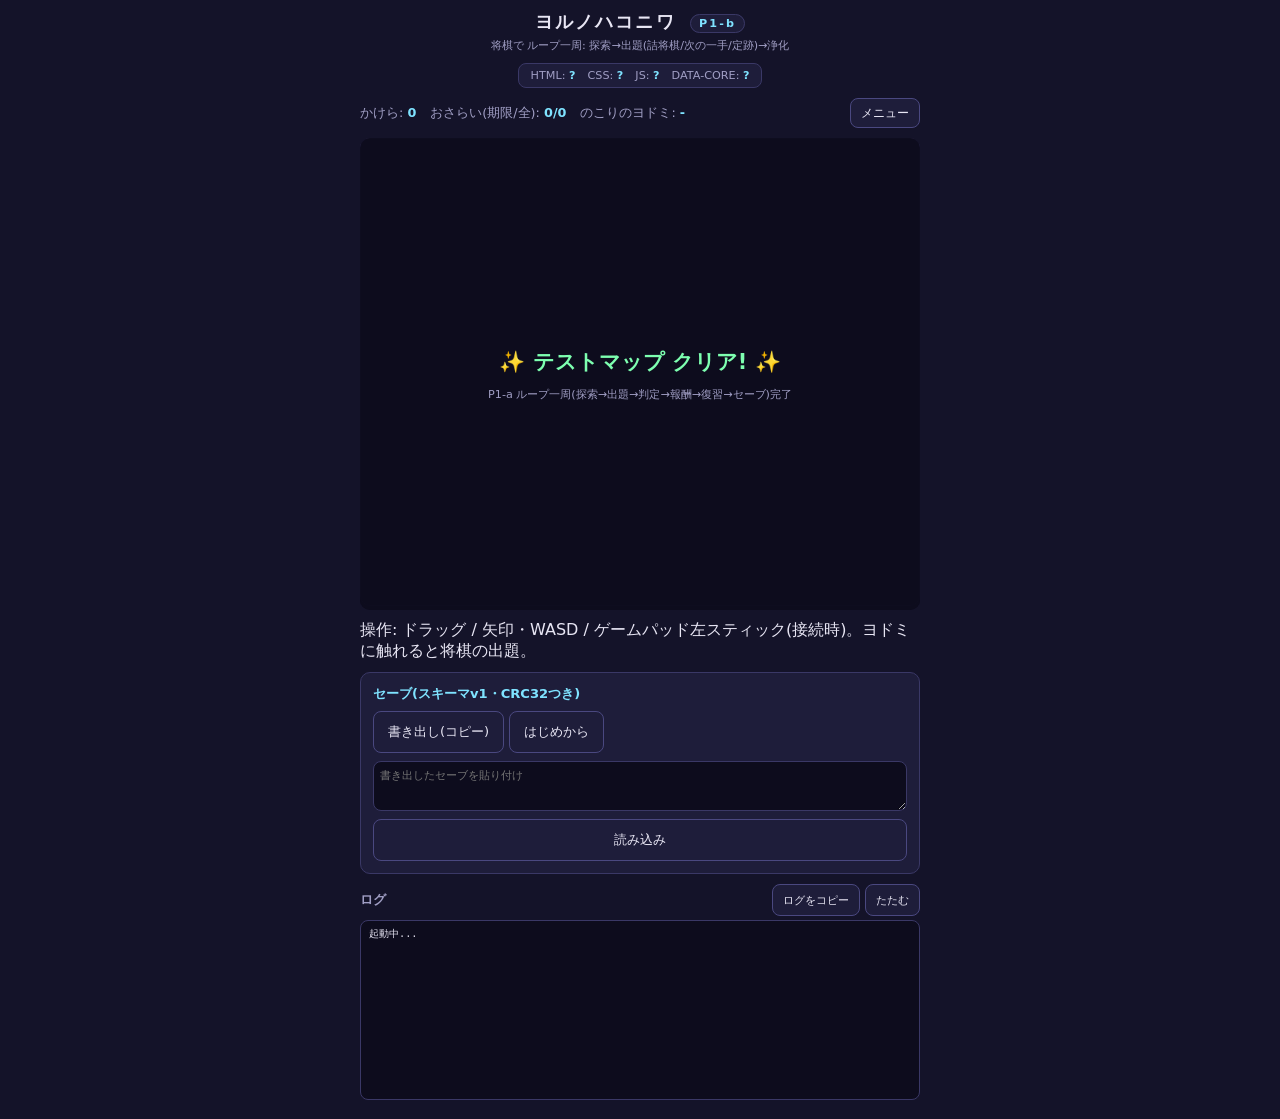
==== p1/index.html @ bb7d727a "Add files via upload" ====
<!DOCTYPE html>
<html lang="ja">
<head>
<meta charset="UTF-8">
<meta name="viewport" content="width=device-width, initial-scale=1.0, maximum-scale=1.0, user-scalable=no, viewport-fit=cover">
<meta name="apple-mobile-web-app-capable" content="yes">
<meta name="apple-mobile-web-app-title" content="ヨルノハコニワ">
<meta name="apple-mobile-web-app-status-bar-style" content="black-translucent">
<title>ヨルノハコニワ P1-b - 将棋モジュール接続</title>
<script>window.BUILD_HTML = 'p1-002'; window.SUBJECT_ID = 'shogi';</script>
<link rel="stylesheet" href="style.css?v=p1-002">
<script src="js/engine/core_data.js?v=p1-002" defer></script>
<script src="js/engine/input_audio.js?v=p1-002" defer></script>
<script src="js/engine/world_encounter.js?v=p1-002" defer></script>
<script src="js/engine/save_core.js?v=p1-002" defer></script>
<script src="js/subjects/shogi/engine.js?v=p1-002" defer></script>
<script src="js/subjects/shogi/widget.js?v=p1-002" defer></script>
<script src="js/subjects/shogi/subject.js?v=p1-002" defer></script>
<script src="js/boot.js?v=p1-002" defer></script>
</head>
<body>

<header class="top">
  <h1>ヨルノハコニワ <span class="spike-tag">P1-b</span></h1>
  <p class="sub">将棋で ループ一周: 探索→出題(詰将棋/次の一手/定跡)→浄化</p>
</header>

<div id="cache-warning" class="cache-warning hidden">⚠️ ビルドID不一致。再読み込みしてください。</div>
<div class="build-bar">
  <span>HTML: <b id="build-html">?</b></span>
  <span>CSS: <b id="build-css">?</b></span>
  <span>JS: <b id="build-js">?</b></span>
  <span>DATA-CORE: <b id="build-core">?</b></span>
  <span id="css-build-probe" aria-hidden="true"></span>
</div>

<main>
  <div class="hud">
    <span>かけら: <b id="hud-gold">0</b></span>
    <span>おさらい(期限/全): <b id="hud-review">0/0</b></span>
    <span>のこりのヨドミ: <b id="hud-left">-</b></span>
    <button id="btn-menu" type="button" class="mini">メニュー</button>
  </div>

  <div class="field-wrap">
    <canvas id="field" class="stage"></canvas>
    <div id="enc-overlay" class="enc-overlay hidden"></div>
    <div id="clear-banner" class="clear-banner hidden">✨ テストマップ クリア! ✨<br><span class="small">P1-a ループ一周(探索→出題→判定→報酬→復習→セーブ)完了</span></div>
  </div>
  <p class="hint">操作: ドラッグ / 矢印・WASD / ゲームパッド左スティック(接続時)。ヨドミに触れると将棋の出題。</p>

  <div id="menu-panel" class="panel hidden">
    <h2>セーブ(スキーマv1・CRC32つき)</h2>
    <div class="btn-row">
      <button id="btn-export" type="button">書き出し(コピー)</button>
      <button id="btn-reset" type="button">はじめから</button>
    </div>
    <textarea id="import-text" rows="3" placeholder="書き出したセーブを貼り付け"></textarea>
    <button id="btn-import" type="button">読み込み</button>
  </div>

  <section class="debug">
    <div class="debug-head">
      <h2>ログ</h2>
      <div>
        <button id="btn-copy-log" type="button">ログをコピー</button>
        <button id="btn-toggle-log" type="button">たたむ</button>
      </div>
    </div>
    <div id="log" class="log"><div>起動中...</div></div>
  </section>
</main>
</body>
</html>
---- p1/style.css ----
/* ヨルノハコニワ Spike 2 スタイル(Spike 1の夜テーマを継承した検証UI) */

/* CSSビルドID: デプロイ時に必ず更新(README記載の7箇所と揃える) */
#css-build-probe::after { content: 'p1-002'; }
#css-build-probe { position: absolute; visibility: hidden; }

:root {
  --night: #141329;
  --night-soft: #1e1d3a;
  --ink: #e8e6f4;
  --ink-dim: #a09ec4;
  --glow: #7fe3ff;
  --good: #7dffb0;
  --warn: #ff5d73;
}

* { box-sizing: border-box; margin: 0; padding: 0; }

html, body {
  background: var(--night);
  color: var(--ink);
  font-family: "Hiragino Kaku Gothic ProN", "Hiragino Sans", "Yu Gothic", system-ui, sans-serif;
  -webkit-tap-highlight-color: transparent;
  -webkit-touch-callout: none;
  touch-action: manipulation;
}

body {
  min-height: 100dvh;
  padding: max(10px, env(safe-area-inset-top)) max(12px, env(safe-area-inset-right))
           max(16px, env(safe-area-inset-bottom)) max(12px, env(safe-area-inset-left));
  display: flex; flex-direction: column; align-items: center; gap: 10px;
}

.top { text-align: center; }
.top h1 { font-size: 1.1rem; letter-spacing: 0.12em; }
.spike-tag {
  font-size: 0.7rem; vertical-align: middle;
  background: var(--night-soft); border: 1px solid #3a3866;
  border-radius: 999px; padding: 2px 8px; margin-left: 6px; color: var(--glow);
}
.sub { font-size: 0.7rem; color: var(--ink-dim); margin-top: 4px; }

.build-bar {
  display: flex; flex-wrap: wrap; gap: 8px 12px; justify-content: center;
  font-size: 0.7rem; color: var(--ink-dim);
  background: var(--night-soft); border: 1px solid #3a3866;
  border-radius: 8px; padding: 5px 12px;
}
.build-bar b { color: var(--glow); font-weight: 600; }
.cache-warning {
  background: var(--warn); color: #fff; font-size: 0.8rem; font-weight: 700;
  border-radius: 8px; padding: 8px 12px; text-align: center;
}
.hidden { display: none; }

main { display: flex; flex-direction: column; align-items: center; gap: 10px; width: 100%; max-width: 560px; }

button {
  font-size: 0.82rem; font-family: inherit;
  background: var(--night-soft); color: var(--ink);
  border: 1px solid #4a4880; border-radius: 8px;
  padding: 8px 14px; min-height: 42px;
  touch-action: manipulation;
}
button:active { background: #34325e; }
button:disabled { opacity: 0.6; }
button.primary {
  width: 100%; font-size: 1rem; font-weight: 700; min-height: 52px;
  background: #24335e; border-color: var(--glow); color: var(--glow);
  box-shadow: 0 0 16px rgba(127, 227, 255, 0.15);
}

.summary { min-height: 1.2em; font-size: 0.85rem; font-weight: 700; }
.summary.pass { color: var(--good); }
.summary.fail { color: var(--warn); }

.suites { display: grid; grid-template-columns: repeat(3, 1fr); gap: 8px; width: 100%; }
.card {
  background: var(--night-soft); border: 1px solid #3a3866; border-radius: 10px;
  padding: 8px; text-align: center;
}
.card-name { font-size: 0.75rem; color: var(--ink-dim); }
.card-status { font-size: 0.8rem; font-weight: 700; margin-top: 4px; min-height: 2.2em; }
.card.running { border-color: var(--glow); }
.card.pass { border-color: var(--good); }
.card.pass .card-status { color: var(--good); }
.card.fail { border-color: var(--warn); }
.card.fail .card-status { color: var(--warn); }

.debug { width: 100%; }
.debug-head { display: flex; justify-content: space-between; align-items: center; margin-bottom: 4px; }
.debug-head h2, .notes h2 { font-size: 0.8rem; color: var(--ink-dim); }
.debug-head button { min-height: 32px; padding: 4px 10px; font-size: 0.7rem; }
.log {
  background: #0d0c1d; border: 1px solid #3a3866; border-radius: 8px;
  font-family: ui-monospace, Menlo, monospace;
  font-size: 0.64rem; line-height: 1.5;
  height: 180px; overflow-y: auto; padding: 6px 8px;
  -webkit-user-select: text; user-select: text;
  overscroll-behavior: contain;
}
.log.collapsed { display: none; }
.log .warn { color: var(--warn); }
.log .ok { color: var(--good); }

.notes { width: 100%; font-size: 0.72rem; color: var(--ink-dim); }
.notes ol { padding-left: 1.4em; display: grid; gap: 3px; }

/* ---- Spike 3 追加スタイル ---- */
.panel {
  width: 100%; background: var(--night-soft); border: 1px solid #3a3866;
  border-radius: 10px; padding: 12px; display: flex; flex-direction: column; gap: 8px;
}
.panel h2 { font-size: 0.82rem; color: var(--glow); }
.panel .hint { font-size: 0.7rem; color: var(--ink-dim); line-height: 1.5; }
.kv { font-size: 0.74rem; line-height: 1.7; }
.kv .ok, .ok { color: var(--good); }
.kv .warn, .warn { color: var(--warn); }
.big-id {
  font-size: 1.6rem; font-weight: 800; letter-spacing: 0.25em; text-align: center;
  color: var(--glow); background: #0d0c1d; border-radius: 8px; padding: 10px;
}
textarea {
  width: 100%; background: #0d0c1d; color: var(--ink); border: 1px solid #3a3866;
  border-radius: 8px; font-family: ui-monospace, Menlo, monospace; font-size: 0.7rem; padding: 6px;
  -webkit-user-select: text; user-select: text;
}
.stage { width: 100%; height: 46vh; border-radius: 10px; border: 1px solid #3a3866; background: #10142a; touch-action: none; }
.hud { display: flex; gap: 14px; font-size: 0.8rem; color: var(--ink-dim); }
.hud b { color: var(--glow); }
.slider-row { font-size: 0.78rem; color: var(--ink-dim); width: 100%; display: flex; align-items: center; gap: 8px; }
.slider-row input { flex: 1; }
.menu-list { display: flex; flex-direction: column; gap: 10px; width: 100%; }
.menu-list a {
  display: block; text-decoration: none; text-align: center;
  background: #24335e; border: 1px solid var(--glow); color: var(--glow);
  border-radius: 10px; padding: 16px; font-weight: 700; font-size: 0.95rem;
}
.menu-list .desc { font-size: 0.68rem; color: var(--ink-dim); font-weight: 400; margin-top: 4px; }

/* ---- P1-a ゲームシェル追加 ---- */
.field-wrap { position: relative; width: 100%; }
.stage.field { height: 52vh; }
#field { width: 100%; height: 52vh; border-radius: 10px; border: 1px solid #3a3866; background: #10142a; touch-action: none; }
.enc-overlay {
  position: absolute; inset: 0; background: rgba(13,12,29,0.86);
  display: flex; align-items: center; justify-content: center; border-radius: 10px;
}
.enc-panel {
  width: min(92%, 420px); background: var(--night-soft); border: 1px solid var(--glow);
  border-radius: 12px; padding: 14px; display: flex; flex-direction: column; gap: 10px;
  box-shadow: 0 0 24px rgba(127,227,255,0.2);
}
.enc-title { font-weight: 800; color: var(--glow); font-size: 0.95rem; }
.enc-q { font-size: 1.05rem; line-height: 1.6; }
.enc-msg { font-size: 0.82rem; color: #ffd166; min-height: 1.4em; line-height: 1.5; }
.enc-btn { width: 100%; }
.quiz-choices { display: grid; grid-template-columns: 1fr 1fr; gap: 8px; }
.clear-banner {
  position: absolute; inset: 0; display: flex; flex-direction: column; align-items: center; justify-content: center;
  background: rgba(13,12,29,0.8); color: var(--good); font-size: 1.3rem; font-weight: 800;
  text-align: center; border-radius: 10px; line-height: 2;
}
.clear-banner .small { font-size: 0.7rem; color: var(--ink-dim); font-weight: 400; }
button.mini { min-height: 30px; padding: 3px 10px; font-size: 0.72rem; margin-left: auto; }
.hud { width: 100%; align-items: center; }

/* ---- P1-b 盤ウィジェット(B案基準: min(10vw,60px)) ---- */
.sw-wrap { --sw-cell: min(10vw, 60px); position: relative; display: flex; flex-direction: column; align-items: center; gap: 4px;
  -webkit-user-select: none; user-select: none; }
.enc-panel .sw-wrap { --sw-cell: min(8.6vw, 38px); }  /* 出題パネル内は幅に合わせて縮小 */
.sw-files { display: grid; grid-template-columns: repeat(9, var(--sw-cell)); font-size: 0.6rem; color: var(--ink-dim); text-align: center; }
.sw-board-row { display: flex; }
.sw-ranks { display: grid; grid-template-rows: repeat(9, var(--sw-cell)); font-size: 0.6rem; color: var(--ink-dim); align-items: center; padding-left: 3px; }
.sw-board {
  display: grid; grid-template-columns: repeat(9, var(--sw-cell)); grid-template-rows: repeat(9, var(--sw-cell));
  background: #e8c98a; border: 3px solid #7a5c2e; border-radius: 4px;
  box-shadow: 0 0 24px rgba(127,227,255,0.15); touch-action: none;
}
.sw-cell {
  border: 1px solid #7a5c2e; display: flex; align-items: center; justify-content: center;
  position: relative; font-size: calc(var(--sw-cell) * 0.62); font-weight: 700; color: #201505; line-height: 1;
}
.sw-pc { pointer-events: none; }
.sw-pc.gote { transform: rotate(180deg); color: #4a1020; }
.sw-cell.selected { background: #ffd166; box-shadow: inset 0 0 0 2px #b8860b; }
.sw-cell.movable { background: rgba(127,227,255,0.45); }
.sw-cell.movable::after { content: ""; position: absolute; width: 26%; height: 26%; border-radius: 50%; background: #22b8dd; opacity: 0.9; }
.sw-cell.movable.capture { background: rgba(255,93,115,0.4); }
.sw-cell.movable.capture::after { background: var(--warn); }
.sw-cell.reject { animation: swreject 0.25s ease; }
@keyframes swreject { 50% { background: rgba(255,93,115,0.5); } }
.sw-hand {
  display: flex; align-items: center; gap: 6px; flex-wrap: wrap; min-height: calc(var(--sw-cell) * 0.9);
  width: calc(var(--sw-cell) * 9 + 6px); padding: 3px 4px;
  background: var(--night-soft); border: 1px solid #3a3866; border-radius: 8px;
}
.sw-hand-label { font-size: 0.62rem; color: var(--ink-dim); }
.sw-hand-none { font-size: 0.62rem; color: #4a4880; }
.sw-hand-pc {
  position: relative; width: calc(var(--sw-cell) * 0.82); height: calc(var(--sw-cell) * 0.82);
  background: #e8c98a; border: 1px solid #7a5c2e; border-radius: 4px;
  display: flex; align-items: center; justify-content: center;
  font-size: calc(var(--sw-cell) * 0.5); font-weight: 700; color: #201505;
}
.sw-hand-pc.gote { transform: rotate(180deg); }
.sw-hand-pc.selected { background: #ffd166; box-shadow: 0 0 0 2px #b8860b; }
.sw-hand-n {
  position: absolute; right: -5px; bottom: -5px; background: var(--glow); color: #10142a;
  border-radius: 999px; font-size: 0.58rem; min-width: 15px; text-align: center; font-weight: 800;
}
.sw-fly {
  position: absolute; z-index: 5; width: var(--sw-cell); height: var(--sw-cell);
  display: flex; align-items: center; justify-content: center;
  font-size: calc(var(--sw-cell) * 0.62); font-weight: 700; color: #201505;
  background: #e8c98a; border: 1px solid #7a5c2e; border-radius: 4px;
  transition: transform 0.12s ease; pointer-events: none;
  box-shadow: 0 4px 10px rgba(0,0,0,0.4);
}
.sw-fly.gote { transform-origin: center; }
.sw-fly.gote:not(.drag) { rotate: 180deg; }
.sw-fly.drag { transition: none; opacity: 0.9; }
.sw-promo {
  position: absolute; inset: 0; z-index: 6; background: rgba(13,12,29,0.7);
  display: flex; flex-direction: column; align-items: center; justify-content: center; gap: 10px; border-radius: 8px;
}
.sw-promo-q { color: var(--glow); font-weight: 800; font-size: 1rem; }
.sw-promo-row { display: flex; gap: 12px; }
.sw-promo-btn {
  min-width: 110px; min-height: 64px; font-size: 1.05rem; font-weight: 800;
  background: #24335e; border: 2px solid var(--glow); color: var(--glow); border-radius: 12px;
}
.sw-promo-btn.sub { border-color: #4a4880; color: var(--ink); background: var(--night-soft); }
#sb-board { width: 100%; display: flex; justify-content: center; }
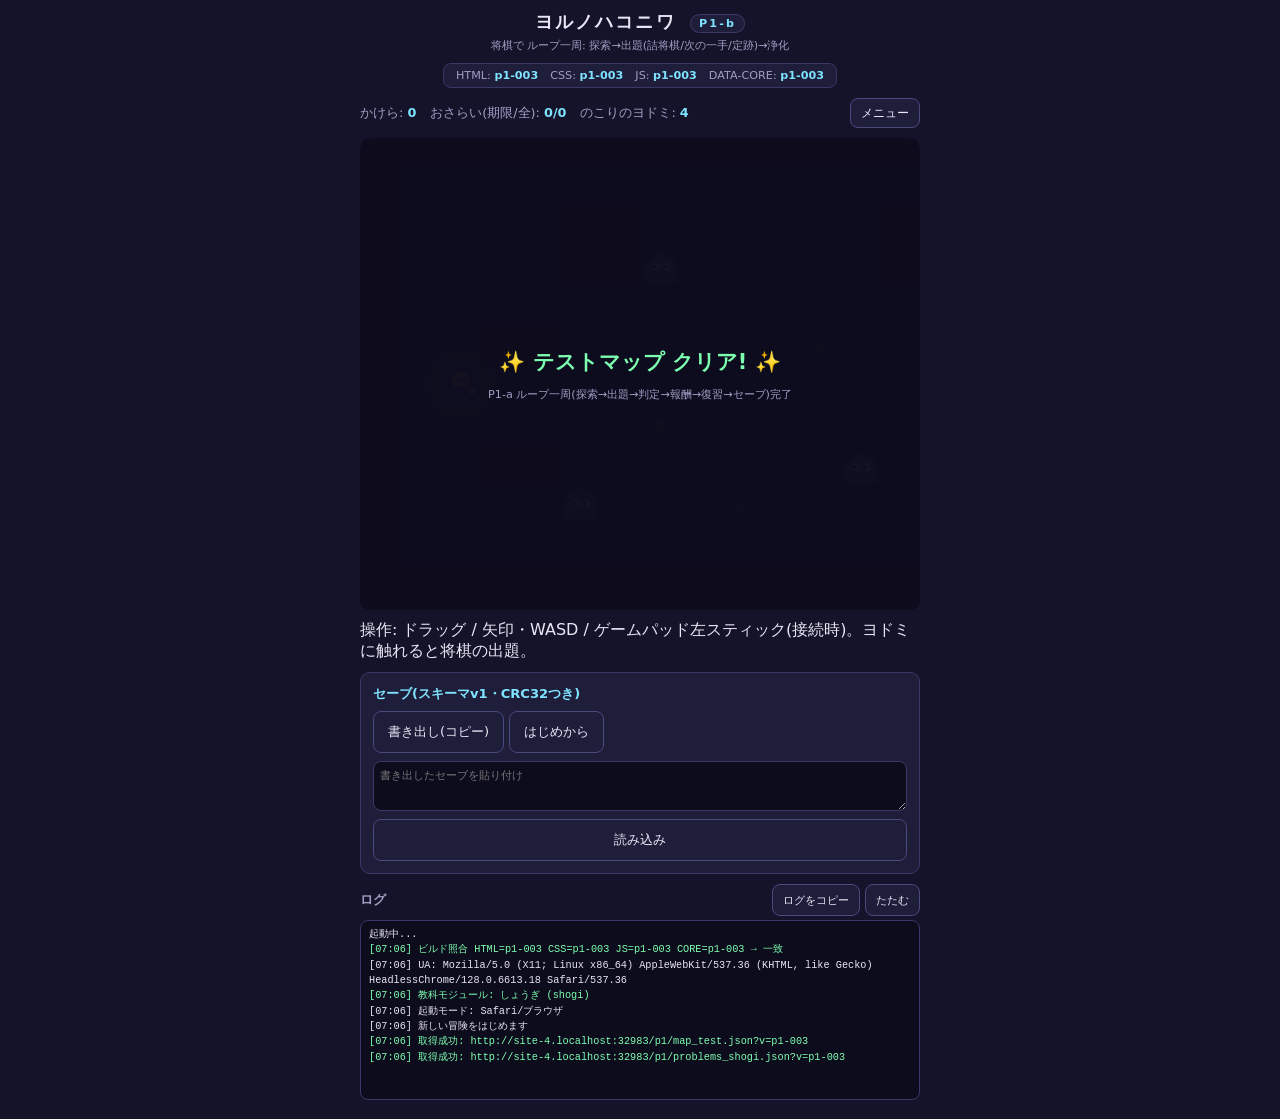
==== commit f70dfe06: "Add files via upload" ====
--- a/p1/index.html
+++ b/p1/index.html
@@ -7,16 +7,16 @@
 <meta name="apple-mobile-web-app-title" content="ヨルノハコニワ">
 <meta name="apple-mobile-web-app-status-bar-style" content="black-translucent">
 <title>ヨルノハコニワ P1-b - 将棋モジュール接続</title>
-<script>window.BUILD_HTML = 'p1-002'; window.SUBJECT_ID = 'shogi';</script>
-<link rel="stylesheet" href="style.css?v=p1-002">
-<script src="js/engine/core_data.js?v=p1-002" defer></script>
-<script src="js/engine/input_audio.js?v=p1-002" defer></script>
-<script src="js/engine/world_encounter.js?v=p1-002" defer></script>
-<script src="js/engine/save_core.js?v=p1-002" defer></script>
-<script src="js/subjects/shogi/engine.js?v=p1-002" defer></script>
-<script src="js/subjects/shogi/widget.js?v=p1-002" defer></script>
-<script src="js/subjects/shogi/subject.js?v=p1-002" defer></script>
-<script src="js/boot.js?v=p1-002" defer></script>
+<script>window.BUILD_HTML = 'p1-003'; window.SUBJECT_ID = 'shogi';</script>
+<link rel="stylesheet" href="style.css?v=p1-003">
+<script src="core_data.js?v=p1-003" defer></script>
+<script src="input_audio.js?v=p1-003" defer></script>
+<script src="world_encounter.js?v=p1-003" defer></script>
+<script src="save_core.js?v=p1-003" defer></script>
+<script src="engine.js?v=p1-003" defer></script>
+<script src="widget.js?v=p1-003" defer></script>
+<script src="subject.js?v=p1-003" defer></script>
+<script src="boot.js?v=p1-003" defer></script>
 </head>
 <body>
 
--- a/p1/style.css
+++ b/p1/style.css
@@ -1,7 +1,7 @@
 /* ヨルノハコニワ Spike 2 スタイル(Spike 1の夜テーマを継承した検証UI) */
 
 /* CSSビルドID: デプロイ時に必ず更新(README記載の7箇所と揃える) */
-#css-build-probe::after { content: 'p1-002'; }
+#css-build-probe::after { content: 'p1-003'; }
 #css-build-probe { position: absolute; visibility: hidden; }
 
 :root {
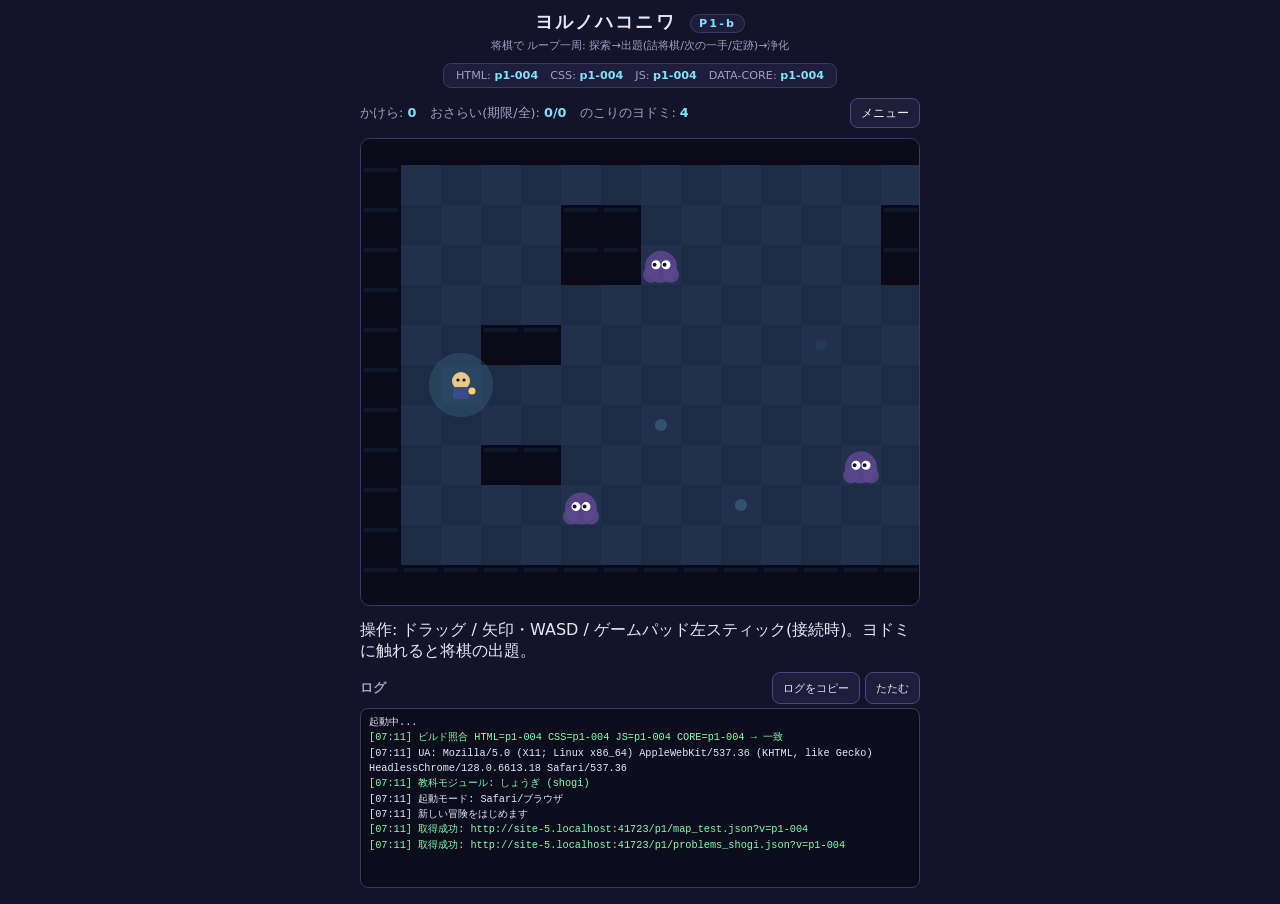
==== commit 37fc92c3: "Add files via upload" ====
--- a/p1/index.html
+++ b/p1/index.html
@@ -7,16 +7,16 @@
 <meta name="apple-mobile-web-app-title" content="ヨルノハコニワ">
 <meta name="apple-mobile-web-app-status-bar-style" content="black-translucent">
 <title>ヨルノハコニワ P1-b - 将棋モジュール接続</title>
-<script>window.BUILD_HTML = 'p1-003'; window.SUBJECT_ID = 'shogi';</script>
-<link rel="stylesheet" href="style.css?v=p1-003">
-<script src="core_data.js?v=p1-003" defer></script>
-<script src="input_audio.js?v=p1-003" defer></script>
-<script src="world_encounter.js?v=p1-003" defer></script>
-<script src="save_core.js?v=p1-003" defer></script>
-<script src="engine.js?v=p1-003" defer></script>
-<script src="widget.js?v=p1-003" defer></script>
-<script src="subject.js?v=p1-003" defer></script>
-<script src="boot.js?v=p1-003" defer></script>
+<script>window.BUILD_HTML = 'p1-004'; window.SUBJECT_ID = 'shogi';</script>
+<link rel="stylesheet" href="style.css?v=p1-004">
+<script src="core_data.js?v=p1-004" defer></script>
+<script src="input_audio.js?v=p1-004" defer></script>
+<script src="world_encounter.js?v=p1-004" defer></script>
+<script src="save_core.js?v=p1-004" defer></script>
+<script src="engine.js?v=p1-004" defer></script>
+<script src="widget.js?v=p1-004" defer></script>
+<script src="subject.js?v=p1-004" defer></script>
+<script src="boot.js?v=p1-004" defer></script>
 </head>
 <body>
 
--- a/p1/style.css
+++ b/p1/style.css
@@ -1,7 +1,7 @@
 /* ヨルノハコニワ Spike 2 スタイル(Spike 1の夜テーマを継承した検証UI) */
 
 /* CSSビルドID: デプロイ時に必ず更新(README記載の7箇所と揃える) */
-#css-build-probe::after { content: 'p1-003'; }
+#css-build-probe::after { content: 'p1-004'; }
 #css-build-probe { position: absolute; visibility: hidden; }
 
 :root {
@@ -52,7 +52,7 @@
   background: var(--warn); color: #fff; font-size: 0.8rem; font-weight: 700;
   border-radius: 8px; padding: 8px 12px; text-align: center;
 }
-.hidden { display: none; }
+.hidden { display: none !important; }  /* p1-004: 後続の display:flex 宣言(.sw-promo等)に負けない */
 
 main { display: flex; flex-direction: column; align-items: center; gap: 10px; width: 100%; max-width: 560px; }
 
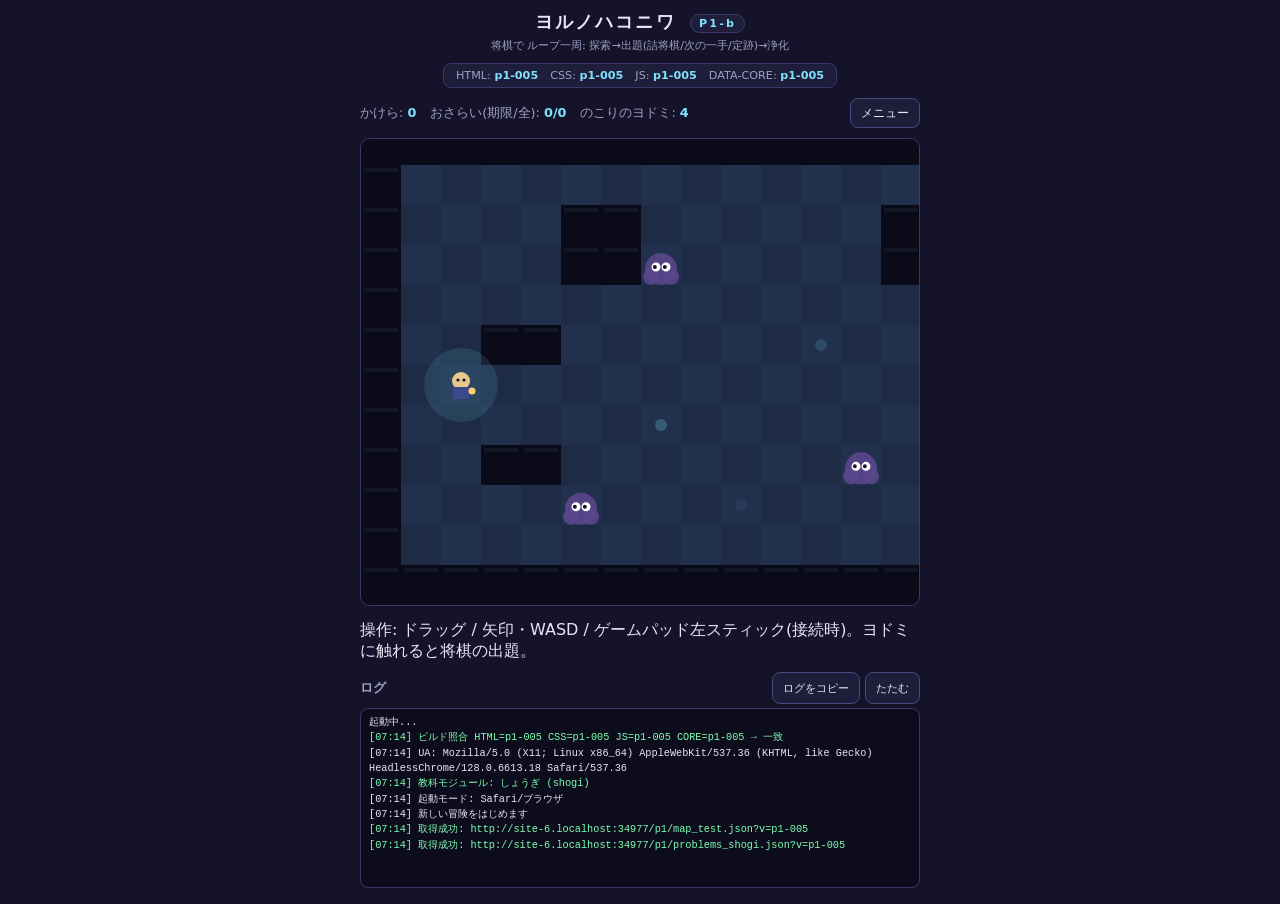
==== commit c9a6b430: "Add files via upload" ====
--- a/p1/index.html
+++ b/p1/index.html
@@ -7,16 +7,16 @@
 <meta name="apple-mobile-web-app-title" content="ヨルノハコニワ">
 <meta name="apple-mobile-web-app-status-bar-style" content="black-translucent">
 <title>ヨルノハコニワ P1-b - 将棋モジュール接続</title>
-<script>window.BUILD_HTML = 'p1-004'; window.SUBJECT_ID = 'shogi';</script>
-<link rel="stylesheet" href="style.css?v=p1-004">
-<script src="core_data.js?v=p1-004" defer></script>
-<script src="input_audio.js?v=p1-004" defer></script>
-<script src="world_encounter.js?v=p1-004" defer></script>
-<script src="save_core.js?v=p1-004" defer></script>
-<script src="engine.js?v=p1-004" defer></script>
-<script src="widget.js?v=p1-004" defer></script>
-<script src="subject.js?v=p1-004" defer></script>
-<script src="boot.js?v=p1-004" defer></script>
+<script>window.BUILD_HTML = 'p1-005'; window.SUBJECT_ID = 'shogi';</script>
+<link rel="stylesheet" href="style.css?v=p1-005">
+<script src="core_data.js?v=p1-005" defer></script>
+<script src="input_audio.js?v=p1-005" defer></script>
+<script src="world_encounter.js?v=p1-005" defer></script>
+<script src="save_core.js?v=p1-005" defer></script>
+<script src="engine.js?v=p1-005" defer></script>
+<script src="widget.js?v=p1-005" defer></script>
+<script src="subject.js?v=p1-005" defer></script>
+<script src="boot.js?v=p1-005" defer></script>
 </head>
 <body>
 
--- a/p1/style.css
+++ b/p1/style.css
@@ -1,7 +1,7 @@
 /* ヨルノハコニワ Spike 2 スタイル(Spike 1の夜テーマを継承した検証UI) */
 
 /* CSSビルドID: デプロイ時に必ず更新(README記載の7箇所と揃える) */
-#css-build-probe::after { content: 'p1-004'; }
+#css-build-probe::after { content: 'p1-005'; }
 #css-build-probe { position: absolute; visibility: hidden; }
 
 :root {
@@ -52,7 +52,7 @@
   background: var(--warn); color: #fff; font-size: 0.8rem; font-weight: 700;
   border-radius: 8px; padding: 8px 12px; text-align: center;
 }
-.hidden { display: none !important; }  /* p1-004: 後続の display:flex 宣言(.sw-promo等)に負けない */
+.hidden { display: none !important; }  /* 後続の display:flex 宣言(.sw-promo等)に負けないユーティリティ */
 
 main { display: flex; flex-direction: column; align-items: center; gap: 10px; width: 100%; max-width: 560px; }
 
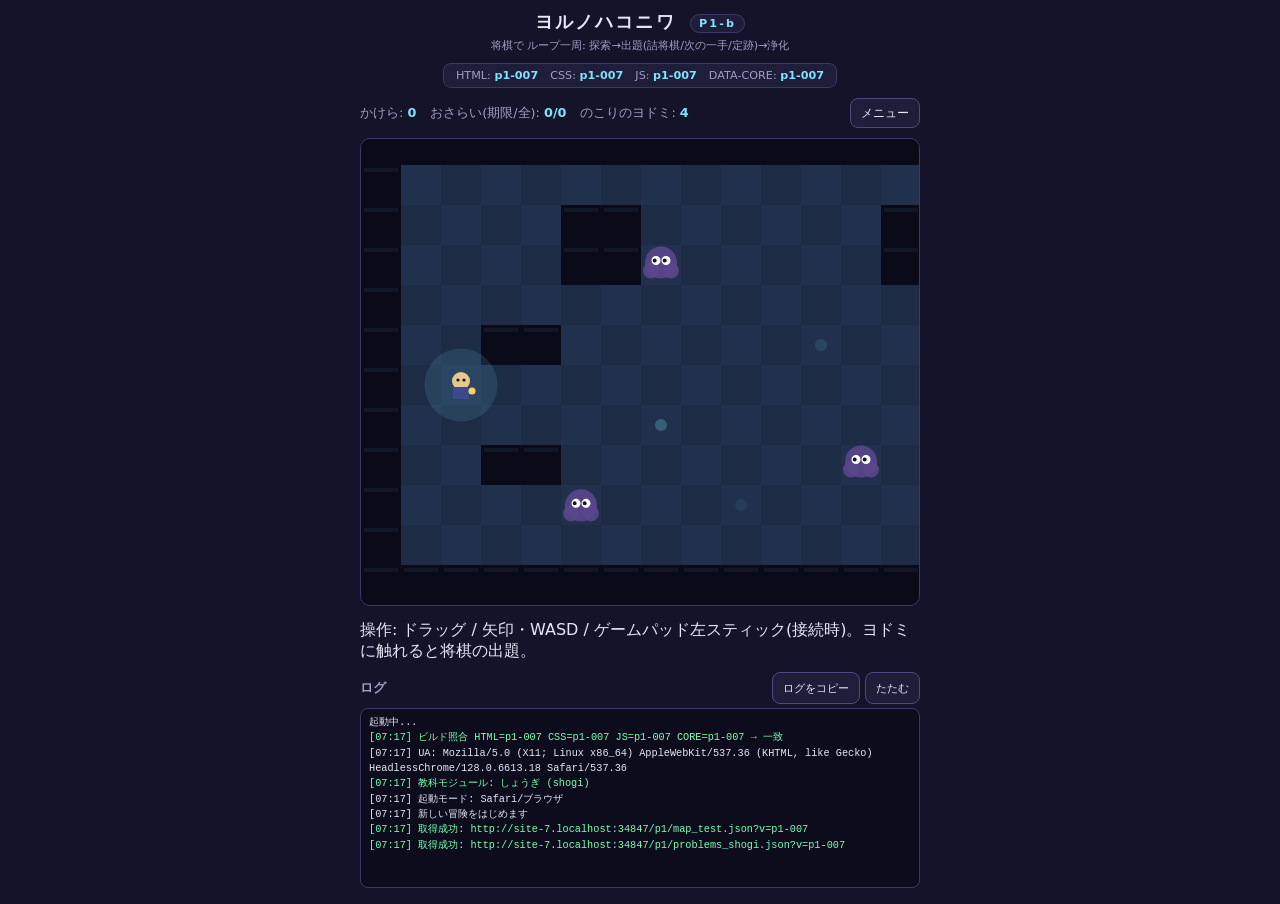
==== commit a1ee0f6f: "Add files via upload" ====
--- a/p1/index.html
+++ b/p1/index.html
@@ -7,16 +7,16 @@
 <meta name="apple-mobile-web-app-title" content="ヨルノハコニワ">
 <meta name="apple-mobile-web-app-status-bar-style" content="black-translucent">
 <title>ヨルノハコニワ P1-b - 将棋モジュール接続</title>
-<script>window.BUILD_HTML = 'p1-005'; window.SUBJECT_ID = 'shogi';</script>
-<link rel="stylesheet" href="style.css?v=p1-005">
-<script src="core_data.js?v=p1-005" defer></script>
-<script src="input_audio.js?v=p1-005" defer></script>
-<script src="world_encounter.js?v=p1-005" defer></script>
-<script src="save_core.js?v=p1-005" defer></script>
-<script src="engine.js?v=p1-005" defer></script>
-<script src="widget.js?v=p1-005" defer></script>
-<script src="subject.js?v=p1-005" defer></script>
-<script src="boot.js?v=p1-005" defer></script>
+<script>window.BUILD_HTML = 'p1-007'; window.SUBJECT_ID = 'shogi';</script>
+<link rel="stylesheet" href="style.css?v=p1-007">
+<script src="core_data.js?v=p1-007" defer></script>
+<script src="input_audio.js?v=p1-007" defer></script>
+<script src="world_encounter.js?v=p1-007" defer></script>
+<script src="save_core.js?v=p1-007" defer></script>
+<script src="engine.js?v=p1-007" defer></script>
+<script src="widget.js?v=p1-007" defer></script>
+<script src="subject.js?v=p1-007" defer></script>
+<script src="boot.js?v=p1-007" defer></script>
 </head>
 <body>
 
--- a/p1/style.css
+++ b/p1/style.css
@@ -1,7 +1,7 @@
 /* ヨルノハコニワ Spike 2 スタイル(Spike 1の夜テーマを継承した検証UI) */
 
 /* CSSビルドID: デプロイ時に必ず更新(README記載の7箇所と揃える) */
-#css-build-probe::after { content: 'p1-005'; }
+#css-build-probe::after { content: 'p1-007'; }
 #css-build-probe { position: absolute; visibility: hidden; }
 
 :root {
